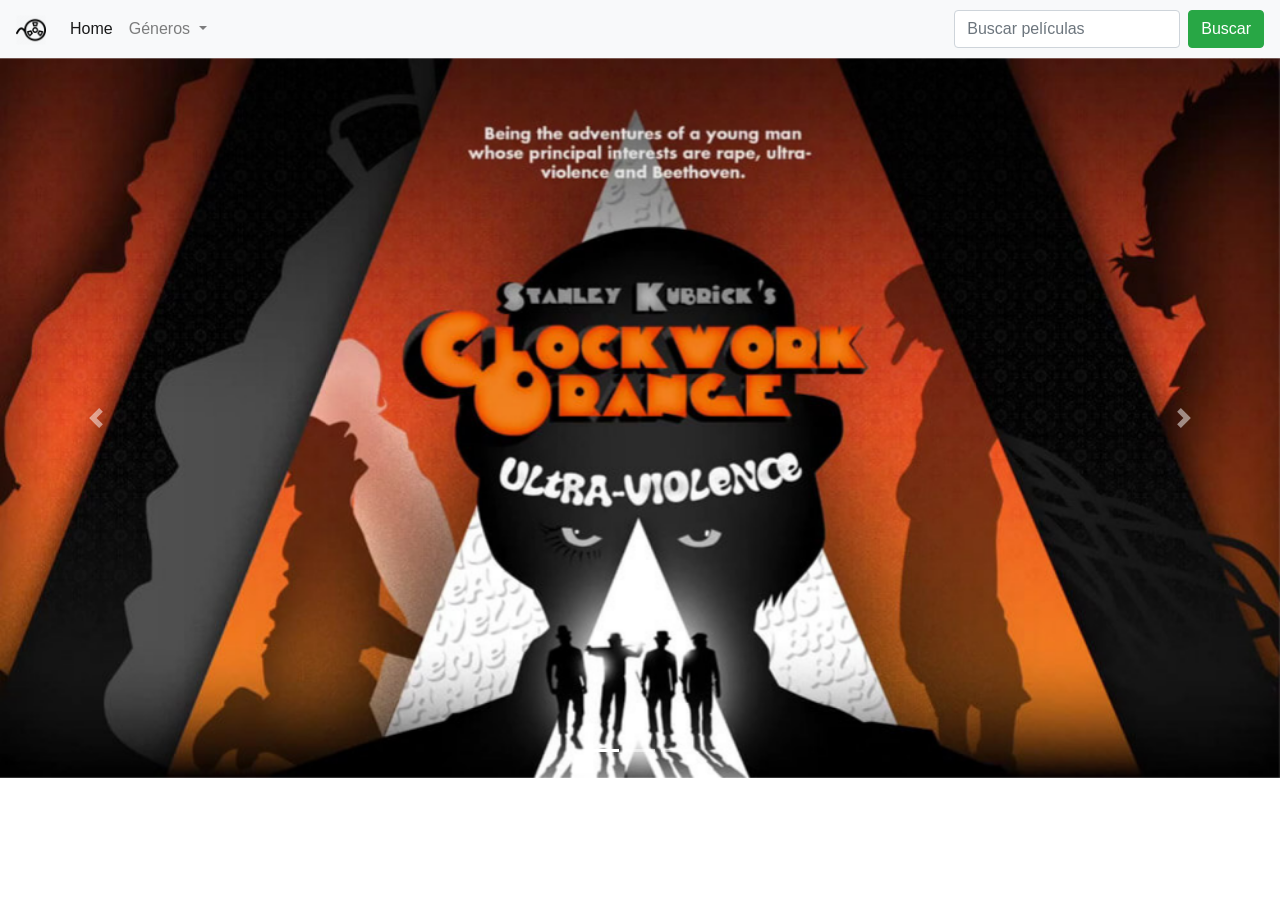
==== AJAXMATV/index.html @ 74d00c04 "." ====
<!DOCTYPE html>
<html lang="en">
<head>
    <meta charset="UTF-8">
    <title>MATV AJAX</title>
    <script src="https://ajax.googleapis.com/ajax/libs/jquery/3.3.1/jquery.min.js"></script>
    <link rel="stylesheet" href="https://maxcdn.bootstrapcdn.com/bootstrap/4.0.0/css/bootstrap.min.css" integrity="sha384-Gn5384xqQ1aoWXA+058RXPxPg6fy4IWvTNh0E263XmFcJlSAwiGgFAW/dAiS6JXm" crossorigin="anonymous">
    <script src="https://cdnjs.cloudflare.com/ajax/libs/popper.js/1.12.9/umd/popper.min.js" integrity="sha384-ApNbgh9B+Y1QKtv3Rn7W3mgPxhU9K/ScQsAP7hUibX39j7fakFPskvXusvfa0b4Q" crossorigin="anonymous"></script>
    <script src="https://maxcdn.bootstrapcdn.com/bootstrap/4.0.0/js/bootstrap.min.js" integrity="sha384-JZR6Spejh4U02d8jOt6vLEHfe/JQGiRRSQQxSfFWpi1MquVdAyjUar5+76PVCmYl" crossorigin="anonymous"></script>

</head>
<body>

<nav class="navbar navbar-expand-lg navbar-light bg-light">
    <a class="navbar-brand" href="#">
        <img onclick="llevarInicio()" src="./img/film-512.png" height="30" width="30">
    </a>

    <button class="navbar-toggler" type="button" data-toggle="collapse" data-target="#navbarSupportedContent" aria-controls="navbarSupportedContent" aria-expanded="false" aria-label="Toggle navigation">
        <span class="navbar-toggler-icon"></span>
    </button>

    <div class="collapse navbar-collapse" id="navbarSupportedContent">
        <ul class="navbar-nav mr-auto">
            <li class="nav-item active">
                <a class="nav-link" href="#" onclick="llevarInicio()">Home <span class="sr-only">(current)</span></a>
            </li>
            <li class="nav-item dropdown">
                <a class="nav-link dropdown-toggle" href="#" id="navbarDropdown" role="button" data-toggle="dropdown" aria-haspopup="true" aria-expanded="false">
                    Géneros
                </a>
                <div class="dropdown-menu" aria-labelledby="navbarDropdown">
                    <a class="dropdown-item" href="#">Acción</a>
                    <a class="dropdown-item" href="#">Terror</a>
                    <div class="dropdown-divider"></div>
                    <a class="dropdown-item" href="#">Año</a>
                </div>
            </li>
        </ul>
        <form class="form-inline my-2 my-lg-0">
            <input class="form-control mr-sm-2" type="search" placeholder="Buscar películas" aria-label="Search" id="inputPelicula">
            <a class="btn btn-success my-2 my-sm-0" style="color: white" id="botonBuscar">Buscar</a>
        </form>
    </div>
</nav>
<div class="contenido" id="contenido">
    <div id="carouselExampleIndicators" class="carousel slide" data-ride="carousel">
        <ol class="carousel-indicators">
            <li data-target="#carouselExampleIndicators" data-slide-to="0" class="active"></li>
            <li data-target="#carouselExampleIndicators" data-slide-to="1"></li>
            <li data-target="#carouselExampleIndicators" data-slide-to="2"></li>
        </ol>
        <div class="carousel-inner">
            <div class="carousel-item active">
                <img class="d-block w-100" src="./img/naranja.jpg" alt="The Clockwork Orange">
            </div>
            <div class="carousel-item">
                <img class="d-block w-100" src="./img/oldboy.jpg" alt="Oldboy">
            </div>
            <div class="carousel-item">
                <img class="d-block w-100" src="./img/funny.jpg" alt="Funny Games">
            </div>
        </div>
        <a class="carousel-control-prev" href="#carouselExampleIndicators" role="button" data-slide="prev">
            <span class="carousel-control-prev-icon" aria-hidden="true"></span>
            <span class="sr-only">Anterior</span>
        </a>
        <a class="carousel-control-next" href="#carouselExampleIndicators" role="button" data-slide="next">
            <span class="carousel-control-next-icon" aria-hidden="true"></span>
            <span class="sr-only">Siguiente</span>
        </a>
    </div>
</div>
</body>
<script src="proyectoajax.js"></script>
</html>
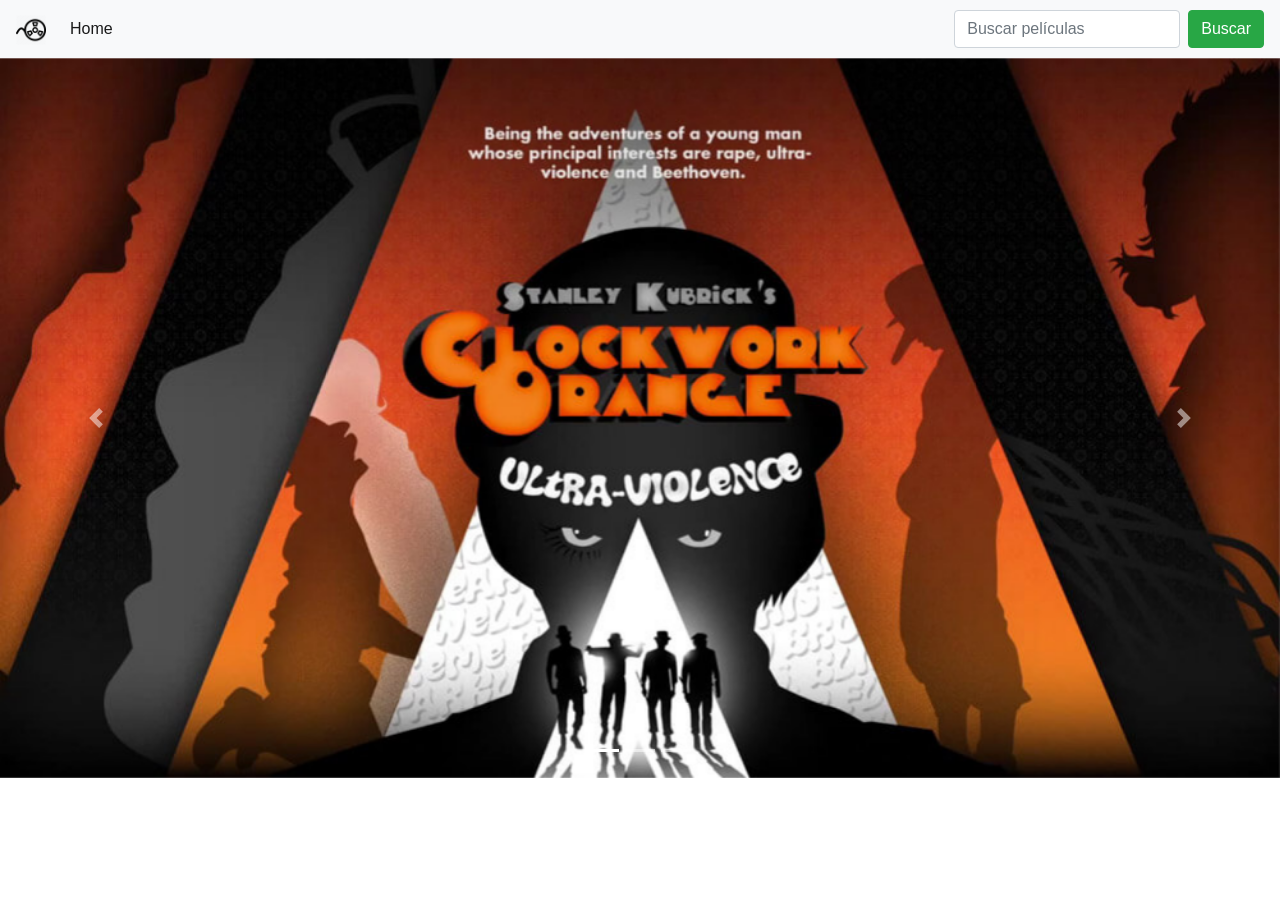
==== commit 55977e95: "." ====
--- a/AJAXMATV/index.html
+++ b/AJAXMATV/index.html
@@ -24,17 +24,6 @@
         <ul class="navbar-nav mr-auto">
             <li class="nav-item active">
                 <a class="nav-link" href="#" onclick="llevarInicio()">Home <span class="sr-only">(current)</span></a>
-            </li>
-            <li class="nav-item dropdown">
-                <a class="nav-link dropdown-toggle" href="#" id="navbarDropdown" role="button" data-toggle="dropdown" aria-haspopup="true" aria-expanded="false">
-                    Géneros
-                </a>
-                <div class="dropdown-menu" aria-labelledby="navbarDropdown">
-                    <a class="dropdown-item" href="#">Acción</a>
-                    <a class="dropdown-item" href="#">Terror</a>
-                    <div class="dropdown-divider"></div>
-                    <a class="dropdown-item" href="#">Año</a>
-                </div>
             </li>
         </ul>
         <form class="form-inline my-2 my-lg-0">
